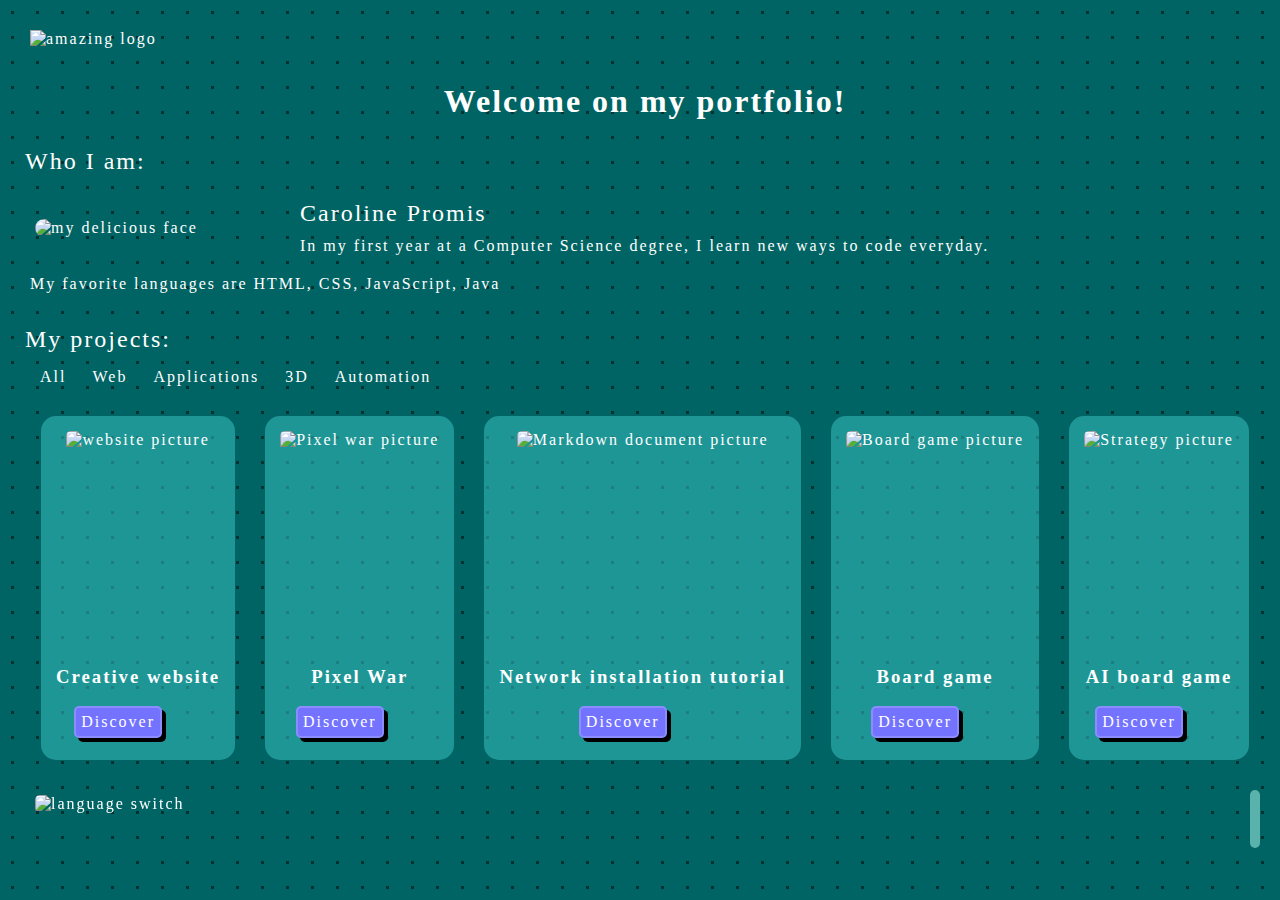
==== English.html @ 73b84a68 "once more" ====
<!DOCTYPE html>
<html lang="en">

<head>
    <meta charset="UTF-8">
    <meta name="viewport" content="width=device-width, initial-scale=1.0">
    <title>Caroline Promis</title>
    <link href="../index.css" rel="stylesheet">
    <link href="../Images/PC.png" rel="icon" type="image/x-icon">
    <link rel="stylesheet" href="https://cdnjs.cloudflare.com/ajax/libs/font-awesome/6.5.2/css/all.min.css"
        integrity="sha512-SnH5WK+bZxgPHs44uWIX+LLJAJ9/2PkPKZ5QiAj6Ta86w+fsb2TkcmfRyVX3pBnMFcV7oQPJkl9QevSCWr3W6A=="
        crossorigin="anonymous" referrerpolicy="no-referrer"/>
</head>

<body>
    <header>
        <a href="#projets"><img id="logo" src="../Images/PC.png" alt="amazing logo"></a>
        <ul>
            <span role="tooltip" data-text-initial="Copy mail address" data-text-end="Copied!"></span>
            <li><a class="contact"><i class="fa-solid fa-envelope" id="copie" value="caropromis250@gmail.com"></i></a></li>
            <li><a class="contact" href=" "><i class="fa-brands fa-github" target="_blank"></i></a></li>
            <li><a class="contact" href=" "><i class="fa-brands fa-linkedin" target="_blank"></i></a></li>
        </ul>
    </header>
    <main>
        <h1>Welcome on my portfolio!</h1><br>
        <h2>Who I am:</h2>
        <div class="presentation">
            <div class="infos_presentation">
                <img id="tronche" src="../Images/moi_ok.png" alt="my delicious face">
                <div class="texte_infos_presentation">
                    <h2>Caroline Promis</h2>
                    <p>In my first year at a Computer Science degree, I learn new ways to code everyday.
                    </p>
                </div>
            </div>
            <p>My favorite languages are HTML, CSS, JavaScript, Java</p>
        </div>
        <br>
        <h2 id="projets">My projects:</h2>
        <div class="barre_selection">
            <ul>
                <li><a class="types" href="">All</a></li>
                <li><a class="types" href="">Web</a></li>
                <li><a class="types" href="">Applications</a></li>
                <li><a class="types" href="">3D</a></li>
                <li><a class="types" href="">Automation</a></li>
            </ul>
        </div>
        <div id="retex">
            <div class="proj">
                <img class="illu_proj" src="../Images/SitePoissons.png" alt="website picture">
                <h3>Creative website</h3>
                <div class="voir_plus">
                    <a class="button" href="../Retex/retex-site-webENG.pdf" target="_blank">Discover</a>
                    <a href=""><i class="fa-brands fa-github" target="_blank"></i></a>
                </div>
            </div>
            <div class="proj">
                <img class="illu_proj" src="../Images/pixel-war.png" alt="Pixel war picture">
                <h3>Pixel War</h3>
                <div class="voir_plus">
                    <a class="button" href="../Retex/retex-pixel-warENG.pdf" target="_blank">Discover</a>
                    <a href=""><i class="fa-brands fa-github" target="_blank"></i></a>
                </div>
            </div>
            <div class="proj">
                <img class="illu_proj" src="../Images/doc-reseau.png" alt="Markdown document picture">
                <h3>Network installation tutorial</h3>
                <div class="voir_plus">
                    <a class="button" href="../Retex/retex-markdownENG.pdf" target="_blank">Discover</a>
                    <a href=""><i class="fa-brands fa-github" target="_blank"></i></a>
                </div>
            </div>
            <div class="proj">
                <img class="illu_proj" src="../Images/jeu-plateau.png" alt="Board game picture">
                <h3>Board game</h3>
                <div class="voir_plus">
                    <a class="button" href="../Retex/retex-jeu-plateauENG.pdf" target="_blank">Discover</a>
                    <a href=""><i class="fa-brands fa-github" target="_blank"></i></a>
                </div>
            </div>
            <div class="proj">
                <img class="illu_proj" src="../Images/IATowaENG.png" alt="Strategy picture">
                <h3>AI board game</h3>
                <div class="voir_plus">
                    <a class="button" href="../Retex/retex-IA-plateauENG.pdf" target="_blank">Discover</a>
                    <a href=""><i class="fa-brands fa-github" target="_blank"></i></a>
                </div>
            </div>
        </div>
        <div id="boutons_flottants">
            <a href="../index.html"><img class="langue" src="../Images/france.png" alt="language switch"></a>
            <a href="#logo"><i class="fa-solid fa-angle-up"></i></a>
        </div>
    </main>
    <script type="module" src="../index.js"></script>
</body>

</html>
---- index.css ----
/* https://alvaromontoro.com/blog/68002/creating-a-firework-effect-with-css */

/*REGLER LE STICKY*/

@font-face {
    font-family: 'Poppins';
    src: local('Poppins'), url('/poppins/Poppins-Regular.ttf'), format('truetype');
}

*,
*:visited {
    text-decoration: none;
    font-family: 'Poppins';
    color: white;
    letter-spacing: 2px;
    padding: 5px;
    margin: 0px;
    transition-duration: 0.3s;
}

h1 {
    text-align: center;
}

h2 {
    font-weight: lighter;
}

body {
    width: 100%;
    height: 100%;
    background: rgb(0, 100, 100) radial-gradient(rgb(0, 50, 50) 10%, transparent 0%);
    background-size: 25px 25px;
}

header {
    display: flex;
    flex-direction: row;
    justify-content: space-between;
    align-items: center;
}

header #logo {
    width: 70px;
    padding: 10px;
}

body header ul {
    padding-right: 40px;
}

body header ul li .contact {
    font-size: 30px;
}

body header ul li .contact:hover {
    cursor: pointer;
}

.types:hover,
.contact i:hover,
.lien_git:hover {
    color: rgb(99, 219, 255);
}

main {
    position: relative;
    padding: 10px;
    margin: 0px;
}

.presentation .infos_presentation {
    display: flex;
    align-items: center;
}

.presentation .infos_presentation #tronche {
    width: 250px;
    border-radius: 30px;
}

.presentation .infos_presentation #tronche:hover {
    content: url('../Images/moi_fun.png');
}

main .barre_selection ul li,
body header ul li {
    list-style-type: none;
    text-align: center;
    display: inline;
}

body main #retex {
    display: flex;
    flex-wrap: wrap;
    justify-content: center;
}

body main #retex .proj {
    background-color: rgba(60, 200, 200, 0.5);
    padding: 10px;
    margin: 15px;
    border-radius: 15px;
    display: flex;
    flex-direction: column;
    align-items: center;
}

body main #retex .proj h3 {
    text-align: center;
}

body main #retex .proj .illu_proj {
    height: 225px;
    border-radius: 10px;
}

body main #retex .proj .voir_plus {
    display: flex;
    align-items: center;
    padding: 0px;
}

body main #retex .proj .voir_plus .button {
    box-shadow: 4px 4px 0px black;
    text-align: center;
    background-color: rgb(115, 115, 255);
    border: 2px solid rgb(140, 140, 255);
    border-radius: 5px;
}

body main #retex .proj .voir_plus i {
    font-size: 40px;
    margin-left: 20px;
}

body main #retex .proj .voir_plus i:hover {
    transform: scale(1.1);
}

body main #retex .proj .voir_plus .button:hover {
    box-shadow: 1px 1px 0px black;
    transform: translateY(3px);
    filter: saturate(0.75);
}

body main #boutons_flottants .langue {
    width: 80px;
    border-radius: 10px;
}

body main #boutons_flottants .langue:hover {
    transform: scale(1.1);
}

body main #boutons_flottants {
    display: flex;
    justify-content: space-between;
    position: sticky;
    bottom: 15px;
}

body main #boutons_flottants i {
    background-color: rgba(180, 255, 245, 0.5);
    border-radius: 50px;
    font-size: 50px;
    padding: 1px 4px 1px 6px;
    right: 30px;
}

body main #boutons_flottants a i:hover {
    transform: scale(1.1);
}

/* taille téléphone */
@media screen and (max-width: 500px) {

    body main .presentation .infos_presentation .tronche {
        width: 65%;
    }

    main .barre_selection ul li {
        text-align: center;
        display: flex;
        flex-direction: column;
        line-height: 12px;
    }

    main .presentation .infos_presentation {
        display: flex;
        flex-direction: column-reverse;
    }

    body header ul {
        padding: 0px 10px 0px 0px;
    }

    .contact {
        padding-right: 0.1em;
    }

    body main #retex .proj .illu_proj {
        height: 50vw;
    }

    body main .contact ul li i {
        padding: 5px;
    }
}
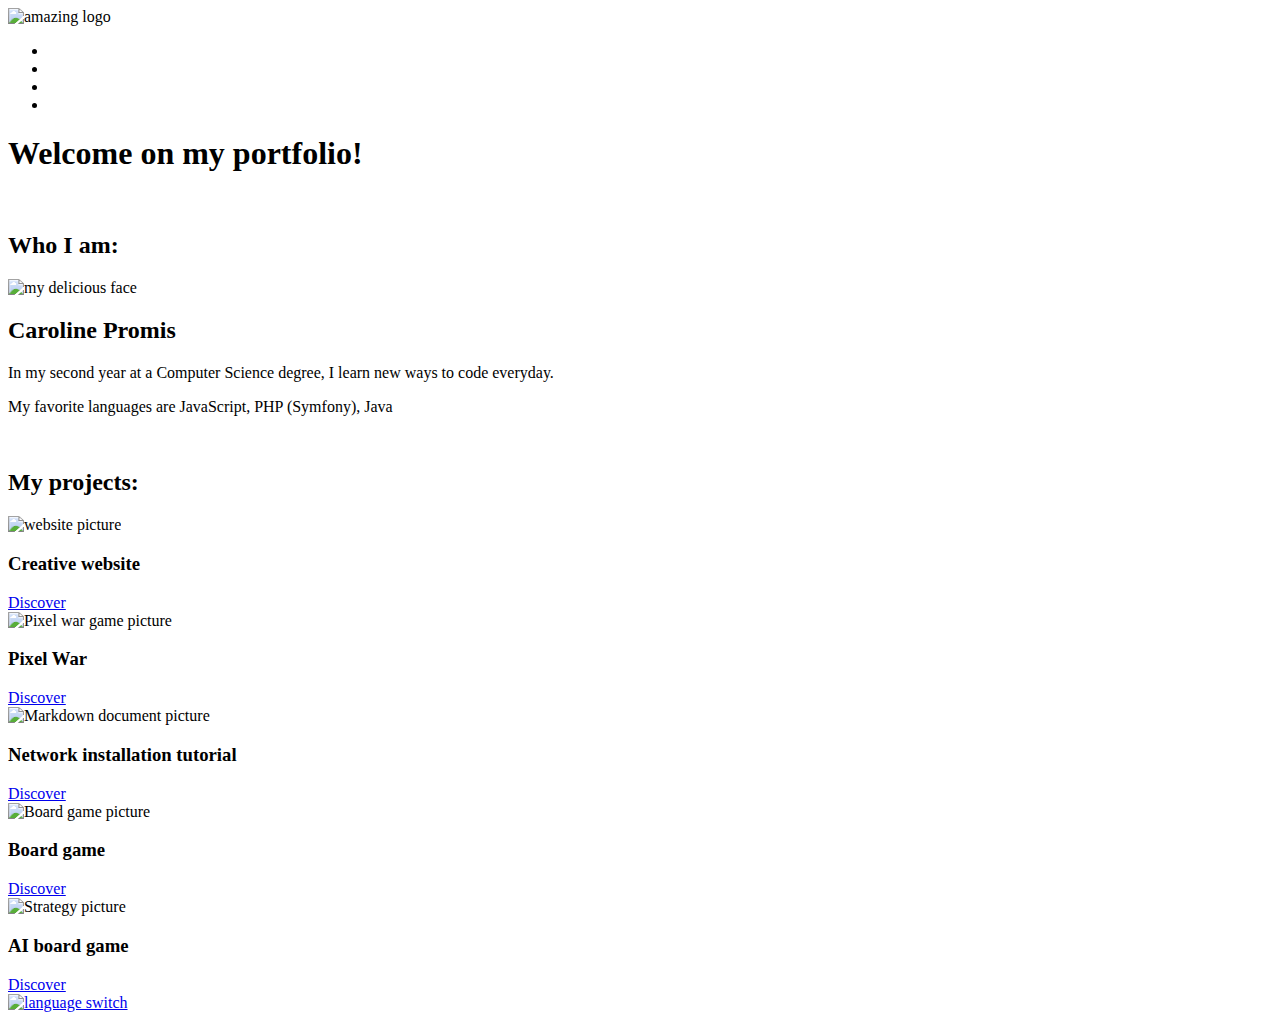
==== commit 3cd7c574: "quelques retouches" ====
--- a/English.html
+++ b/English.html
@@ -5,21 +5,26 @@
     <meta charset="UTF-8">
     <meta name="viewport" content="width=device-width, initial-scale=1.0">
     <title>Caroline Promis</title>
-    <link href="../index.css" rel="stylesheet">
-    <link href="../Images/PC.png" rel="icon" type="image/x-icon">
+    <link href="../Portfolio/index.css" rel="stylesheet">
+    <link href="../Portfolio/Images/PC.png" rel="icon" type="image/x-icon">
     <link rel="stylesheet" href="https://cdnjs.cloudflare.com/ajax/libs/font-awesome/6.5.2/css/all.min.css"
         integrity="sha512-SnH5WK+bZxgPHs44uWIX+LLJAJ9/2PkPKZ5QiAj6Ta86w+fsb2TkcmfRyVX3pBnMFcV7oQPJkl9QevSCWr3W6A=="
-        crossorigin="anonymous" referrerpolicy="no-referrer"/>
+        crossorigin="anonymous" referrerpolicy="no-referrer" />
 </head>
 
 <body>
     <header>
-        <a href="#projets"><img id="logo" src="../Images/PC.png" alt="amazing logo"></a>
+        <a style="cursor:pointer;"
+            onclick="window.scrollTo({ top: document.getElementById('barre_selection').offsetTop, behavior: 'smooth' })"><img
+                id="logo" src="../Portfolio/Images/PC.png" alt="amazing logo"></a>
         <ul>
-            <span role="tooltip" data-text-initial="Copy mail address" data-text-end="Copied!"></span>
-            <li><a class="contact"><i class="fa-solid fa-envelope" id="copie" value="caropromis250@gmail.com"></i></a></li>
-            <li><a class="contact" href=" "><i class="fa-brands fa-github" target="_blank"></i></a></li>
-            <li><a class="contact" href=" "><i class="fa-brands fa-linkedin" target="_blank"></i></a></li>
+            <li><a class="contact" href="../Portfolio/CV_ENG.pdf" target="_blank"><i class="fa-solid fa-user"></i></a></li>
+            <li><a class="contact"><i class="fa-solid fa-envelope" id="copie" value="caropromis250@gmail.com"></i></a>
+            </li>
+            <li><a class="contact" href="https://github.com/CarolinePromis" target="_blank"><i
+                        class="fa-brands fa-github"></i></a></li>
+            <li><a class="contact" href="https://www.linkedin.com/in/caroline-promis/" target="_blank"><i
+                        class="fa-brands fa-linkedin"></i></a></li>
         </ul>
     </header>
     <main>
@@ -27,18 +32,18 @@
         <h2>Who I am:</h2>
         <div class="presentation">
             <div class="infos_presentation">
-                <img id="tronche" src="../Images/moi_ok.png" alt="my delicious face">
+                <img id="tronche" src="../Portfolio/Images/moi_ok.png" alt="my delicious face">
                 <div class="texte_infos_presentation">
                     <h2>Caroline Promis</h2>
-                    <p>In my first year at a Computer Science degree, I learn new ways to code everyday.
+                    <p>In my second year at a Computer Science degree, I learn new ways to code everyday.
                     </p>
                 </div>
             </div>
-            <p>My favorite languages are HTML, CSS, JavaScript, Java</p>
+            <p>My favorite languages are JavaScript, PHP (Symfony), Java</p>
         </div>
         <br>
         <h2 id="projets">My projects:</h2>
-        <div class="barre_selection">
+        <!-- <div id="barre_selection">
             <ul>
                 <li><a class="types" href="">All</a></li>
                 <li><a class="types" href="">Web</a></li>
@@ -46,55 +51,54 @@
                 <li><a class="types" href="">3D</a></li>
                 <li><a class="types" href="">Automation</a></li>
             </ul>
-        </div>
+        </div> -->
         <div id="retex">
             <div class="proj">
-                <img class="illu_proj" src="../Images/SitePoissons.png" alt="website picture">
+                <img class="illu_proj" src="../Portfolio/Images/SitePoissons.png" alt="website picture">
                 <h3>Creative website</h3>
                 <div class="voir_plus">
-                    <a class="button" href="../Retex/retex-site-webENG.pdf" target="_blank">Discover</a>
-                    <a href=""><i class="fa-brands fa-github" target="_blank"></i></a>
+                    <a class="button" href="../Portfolio/Retex/retex-site-webENG.pdf" target="_blank">Discover</a>
+                    <a href="https://github.com/CarolinePromis/Fishats" target="_blank"><i
+                            class="fa-brands fa-github"></i></a>
                 </div>
             </div>
             <div class="proj">
-                <img class="illu_proj" src="../Images/pixel-war.png" alt="Pixel war picture">
+                <img class="illu_proj" src="../Portfolio/Images/pixel-war.png" alt="Pixel war game picture">
                 <h3>Pixel War</h3>
                 <div class="voir_plus">
-                    <a class="button" href="../Retex/retex-pixel-warENG.pdf" target="_blank">Discover</a>
-                    <a href=""><i class="fa-brands fa-github" target="_blank"></i></a>
+                    <a class="button" href="../Portfolio/Retex/retex-pixel-warENG.pdf" target="_blank">Discover</a>
                 </div>
             </div>
             <div class="proj">
-                <img class="illu_proj" src="../Images/doc-reseau.png" alt="Markdown document picture">
+                <img class="illu_proj" src="../Portfolio/Images/doc-reseau.png" alt="Markdown document picture">
                 <h3>Network installation tutorial</h3>
                 <div class="voir_plus">
-                    <a class="button" href="../Retex/retex-markdownENG.pdf" target="_blank">Discover</a>
-                    <a href=""><i class="fa-brands fa-github" target="_blank"></i></a>
+                    <a class="button" href="../Portfolio/Retex/retex-markdownENG.pdf" target="_blank">Discover</a>
                 </div>
             </div>
             <div class="proj">
-                <img class="illu_proj" src="../Images/jeu-plateau.png" alt="Board game picture">
+                <img class="illu_proj" src="../Portfolio/Images/jeu-plateau.png" alt="Board game picture">
                 <h3>Board game</h3>
                 <div class="voir_plus">
-                    <a class="button" href="../Retex/retex-jeu-plateauENG.pdf" target="_blank">Discover</a>
-                    <a href=""><i class="fa-brands fa-github" target="_blank"></i></a>
+                    <a class="button" href="../Portfolio/Retex/retex-jeu-plateauENG.pdf" target="_blank">Discover</a>
                 </div>
             </div>
             <div class="proj">
-                <img class="illu_proj" src="../Images/IATowaENG.png" alt="Strategy picture">
+                <img class="illu_proj" src="../Portfolio/Images/IATowaENG.png" alt="Strategy picture">
                 <h3>AI board game</h3>
                 <div class="voir_plus">
-                    <a class="button" href="../Retex/retex-IA-plateauENG.pdf" target="_blank">Discover</a>
-                    <a href=""><i class="fa-brands fa-github" target="_blank"></i></a>
+                    <a class="button" href="../Portfolio/Retex/retex-IA-plateauENG.pdf" target="_blank">Discover</a>
                 </div>
             </div>
         </div>
         <div id="boutons_flottants">
-            <a href="../index.html"><img class="langue" src="../Images/france.png" alt="language switch"></a>
-            <a href="#logo"><i class="fa-solid fa-angle-up"></i></a>
+            <a href="../Portfolio/index.html"><img class="langue" src="../Portfolio/Images/france.png"
+                    alt="language switch"></a>
+            <a style="cursor:pointer;" onclick="window.scrollTo({ top: 0, behavior: 'smooth' })"><i
+                    class="fa-solid fa-angle-up"></i></a>
         </div>
     </main>
-    <script type="module" src="../index.js"></script>
+    <script type="module" src="../Portfolio/index.js"></script>
 </body>
 
 </html>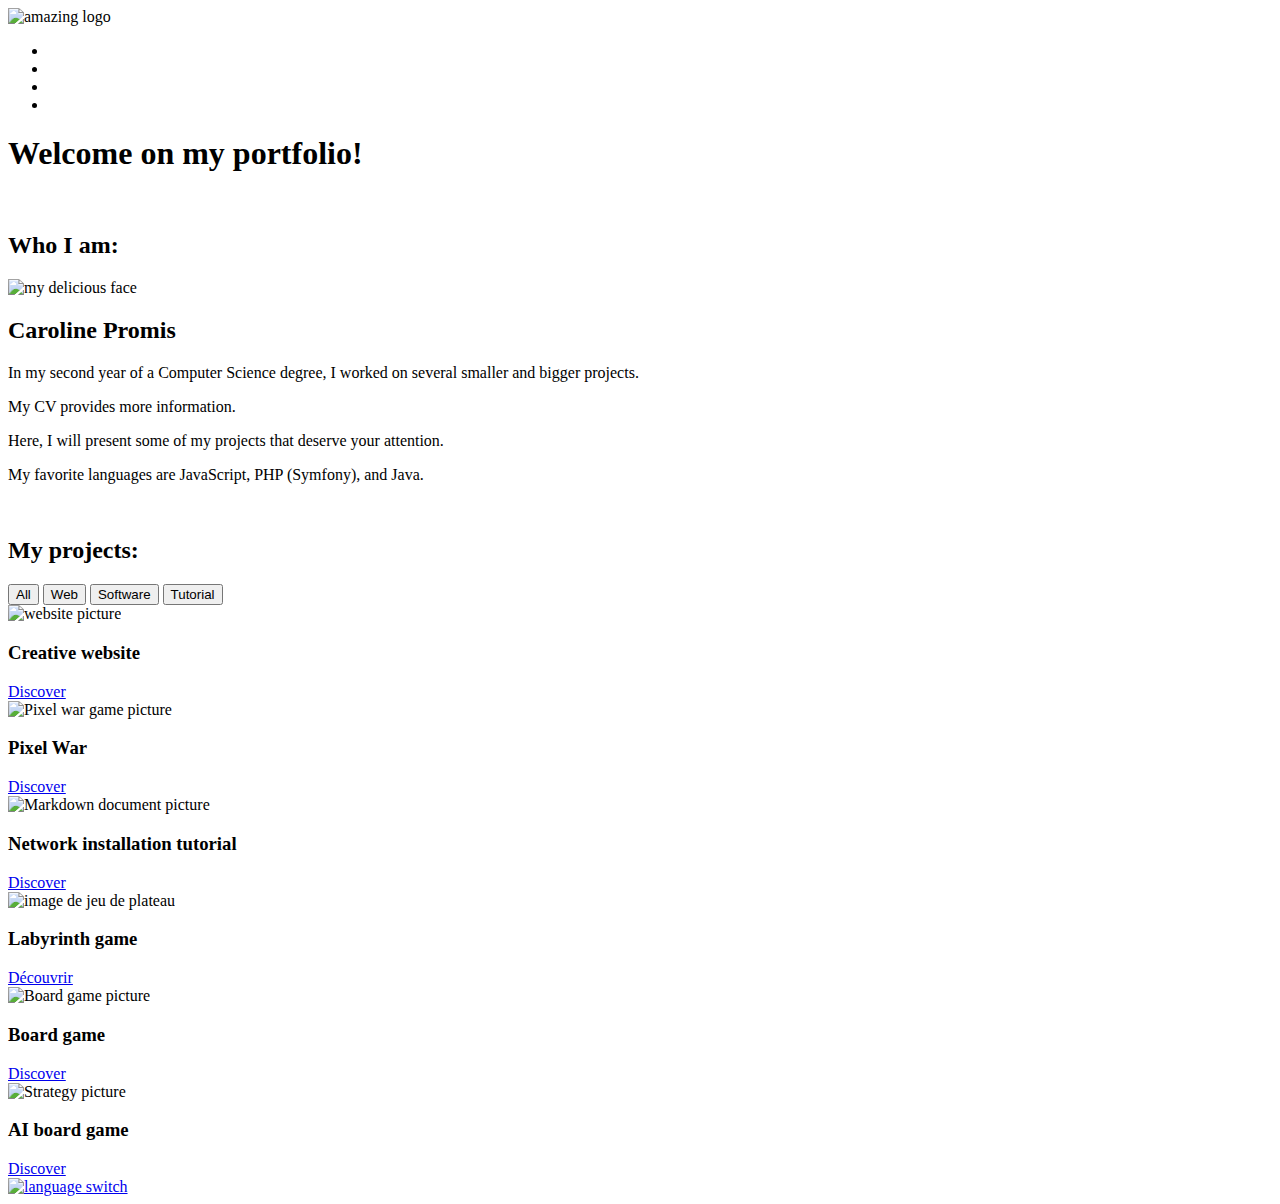
==== commit 8aae0ac6: "filtres + changement bio + corrections bugs" ====
--- a/English.html
+++ b/English.html
@@ -18,9 +18,10 @@
             onclick="window.scrollTo({ top: document.getElementById('barre_selection').offsetTop, behavior: 'smooth' })"><img
                 id="logo" src="../Portfolio/Images/PC.png" alt="amazing logo"></a>
         <ul>
-            <li><a class="contact" href="../Portfolio/CV_ENG.pdf" target="_blank"><i class="fa-solid fa-user"></i></a></li>
             <li><a class="contact"><i class="fa-solid fa-envelope" id="copie" value="caropromis250@gmail.com"></i></a>
             </li>
+            <li><a class="contact" href="../Portfolio/Images/CV_ENG.pdf" target="_blank"><i
+                        class="fa-solid fa-user"></i></a></li>
             <li><a class="contact" href="https://github.com/CarolinePromis" target="_blank"><i
                         class="fa-brands fa-github"></i></a></li>
             <li><a class="contact" href="https://www.linkedin.com/in/caroline-promis/" target="_blank"><i
@@ -32,28 +33,28 @@
         <h2>Who I am:</h2>
         <div class="presentation">
             <div class="infos_presentation">
-                <img id="tronche" src="../Portfolio/Images/moi_ok.png" alt="my delicious face">
+                <img id="tronche" src="../Portfolio/Images/moi_ok.jpeg" alt="my delicious face">
                 <div class="texte_infos_presentation">
                     <h2>Caroline Promis</h2>
-                    <p>In my second year at a Computer Science degree, I learn new ways to code everyday.
+                    <p>In my second year of a Computer Science degree, I worked on several smaller and bigger projects.
                     </p>
+                    <p>My CV provides more information.</p>
                 </div>
             </div>
-            <p>My favorite languages are JavaScript, PHP (Symfony), Java</p>
+            <p>Here, I will present some of my projects that deserve your attention.</p>
+            <p>My favorite languages are JavaScript, PHP (Symfony), and Java.</p>
         </div>
         <br>
         <h2 id="projets">My projects:</h2>
-        <!-- <div id="barre_selection">
-            <ul>
-                <li><a class="types" href="">All</a></li>
-                <li><a class="types" href="">Web</a></li>
-                <li><a class="types" href="">Applications</a></li>
-                <li><a class="types" href="">3D</a></li>
-                <li><a class="types" href="">Automation</a></li>
-            </ul>
-        </div> -->
+        <div id="barre_selection">
+            <button class="btn active" onclick="filterSelection('tous')">All</button>
+            <button class="btn" onclick="filterSelection('web')">Web</button>
+            <button class="btn" onclick="filterSelection('logi')">Software</button>
+            <!-- <button class="btn" onclick="filterSelection('3D')">3D</button> -->
+            <button class="btn" onclick="filterSelection('tuto')">Tutorial</button>
+        </div>
         <div id="retex">
-            <div class="proj">
+            <div class="proj web">
                 <img class="illu_proj" src="../Portfolio/Images/SitePoissons.png" alt="website picture">
                 <h3>Creative website</h3>
                 <div class="voir_plus">
@@ -62,28 +63,35 @@
                             class="fa-brands fa-github"></i></a>
                 </div>
             </div>
-            <div class="proj">
+            <div class="proj web">
                 <img class="illu_proj" src="../Portfolio/Images/pixel-war.png" alt="Pixel war game picture">
                 <h3>Pixel War</h3>
                 <div class="voir_plus">
                     <a class="button" href="../Portfolio/Retex/retex-pixel-warENG.pdf" target="_blank">Discover</a>
                 </div>
             </div>
-            <div class="proj">
+            <div class="proj tuto">
                 <img class="illu_proj" src="../Portfolio/Images/doc-reseau.png" alt="Markdown document picture">
                 <h3>Network installation tutorial</h3>
                 <div class="voir_plus">
                     <a class="button" href="../Portfolio/Retex/retex-markdownENG.pdf" target="_blank">Discover</a>
                 </div>
             </div>
-            <div class="proj">
+            <div class="proj logi">
+                <img class="illu_proj" src="../Portfolio/Images/labyrinthe.png" alt="image de jeu de plateau">
+                <h3>Labyrinth game</h3>
+                <div class="voir_plus">
+                    <a class="button" href="../Portfolio/Retex/retex-labyrintheENG.pdf" target="_blank">Découvrir</a>
+                </div>
+            </div>
+            <div class="proj logi">
                 <img class="illu_proj" src="../Portfolio/Images/jeu-plateau.png" alt="Board game picture">
                 <h3>Board game</h3>
                 <div class="voir_plus">
                     <a class="button" href="../Portfolio/Retex/retex-jeu-plateauENG.pdf" target="_blank">Discover</a>
                 </div>
             </div>
-            <div class="proj">
+            <div class="proj logi">
                 <img class="illu_proj" src="../Portfolio/Images/IATowaENG.png" alt="Strategy picture">
                 <h3>AI board game</h3>
                 <div class="voir_plus">
@@ -98,7 +106,7 @@
                     class="fa-solid fa-angle-up"></i></a>
         </div>
     </main>
-    <script type="module" src="../Portfolio/index.js"></script>
+    <script src="../Portfolio/index.js"></script>
 </body>
 
 </html>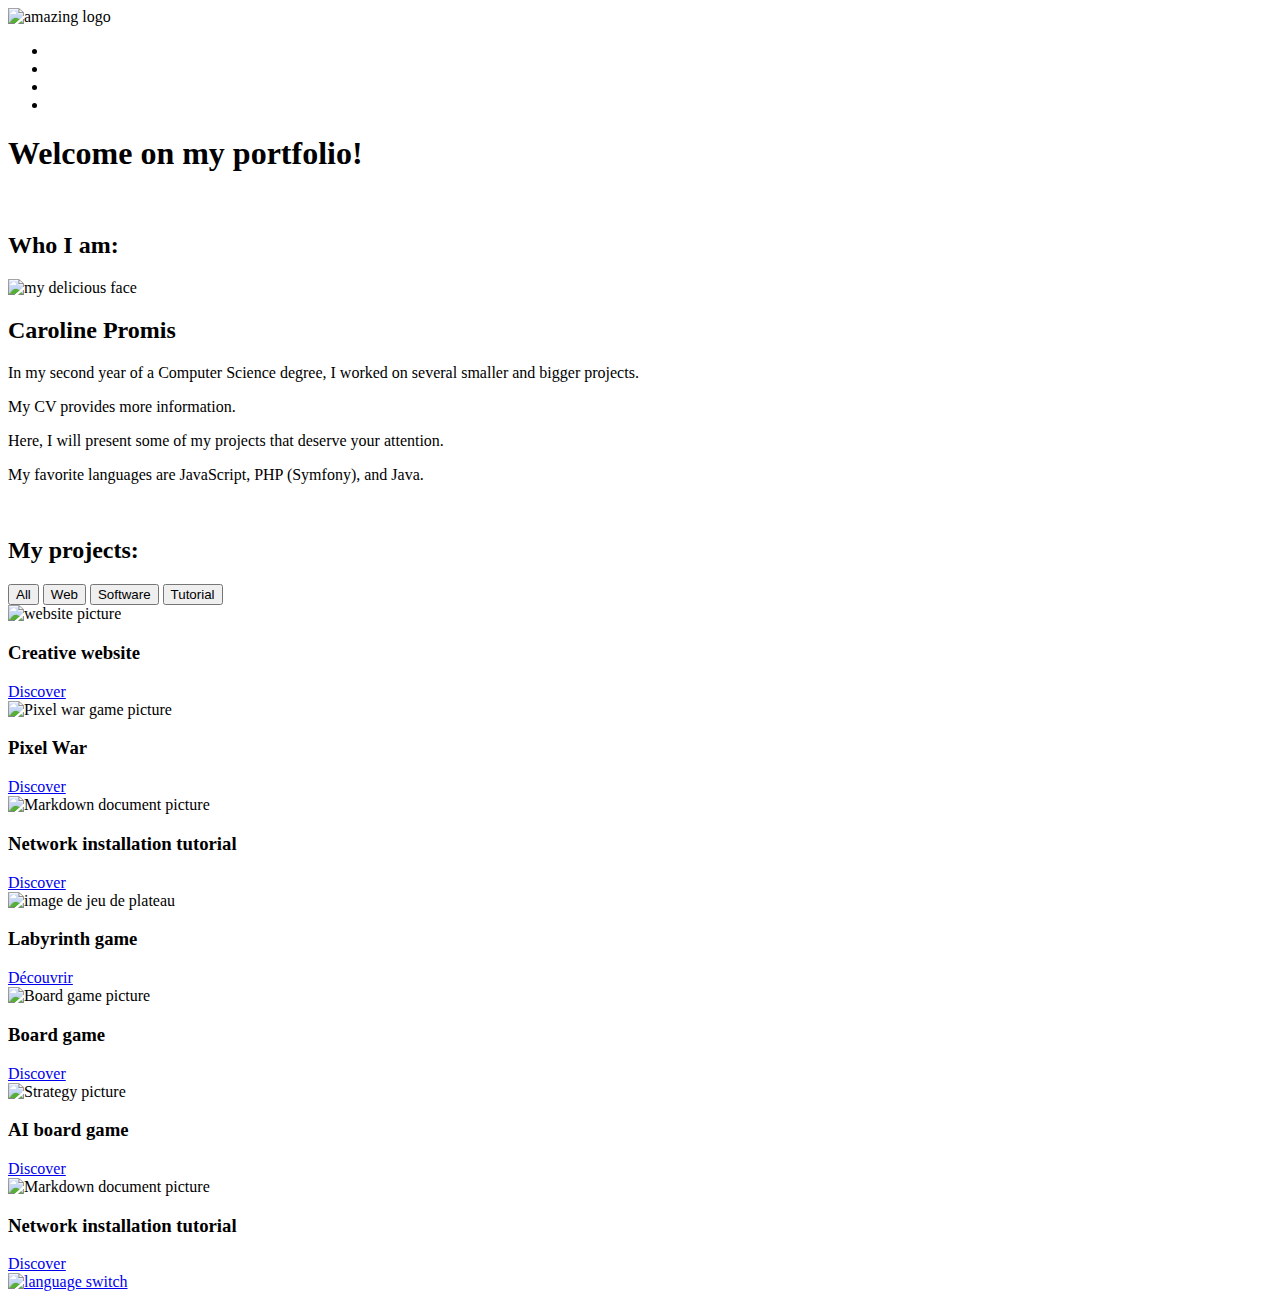
==== commit 309f3e31: "correction de problèmes git" ====
--- a/English.html
+++ b/English.html
@@ -74,7 +74,7 @@
                 <img class="illu_proj" src="../Portfolio/Images/doc-reseau.png" alt="Markdown document picture">
                 <h3>Network installation tutorial</h3>
                 <div class="voir_plus">
-                    <a class="button" href="../Portfolio/Retex/retex-markdownENG.pdf" target="_blank">Discover</a>
+                    <a class="button" href="../Portfolio/Retex/retex-labyrintheENG.pdf" target="_blank">Discover</a>
                 </div>
             </div>
             <div class="proj logi">
@@ -98,6 +98,13 @@
                     <a class="button" href="../Portfolio/Retex/retex-IA-plateauENG.pdf" target="_blank">Discover</a>
                 </div>
             </div>
+            <div class="proj">
+                <img class="illu_proj" src="../Portfolio/Images/doc-reseau.png" alt="Markdown document picture">
+                <h3>Network installation tutorial</h3>
+                <div class="voir_plus">
+                    <a class="button" href="../Portfolio/Retex/retex-markdownENG.pdf" target="_blank">Discover</a>
+                </div>
+            </div>
         </div>
         <div id="boutons_flottants">
             <a href="../Portfolio/index.html"><img class="langue" src="../Portfolio/Images/france.png"
